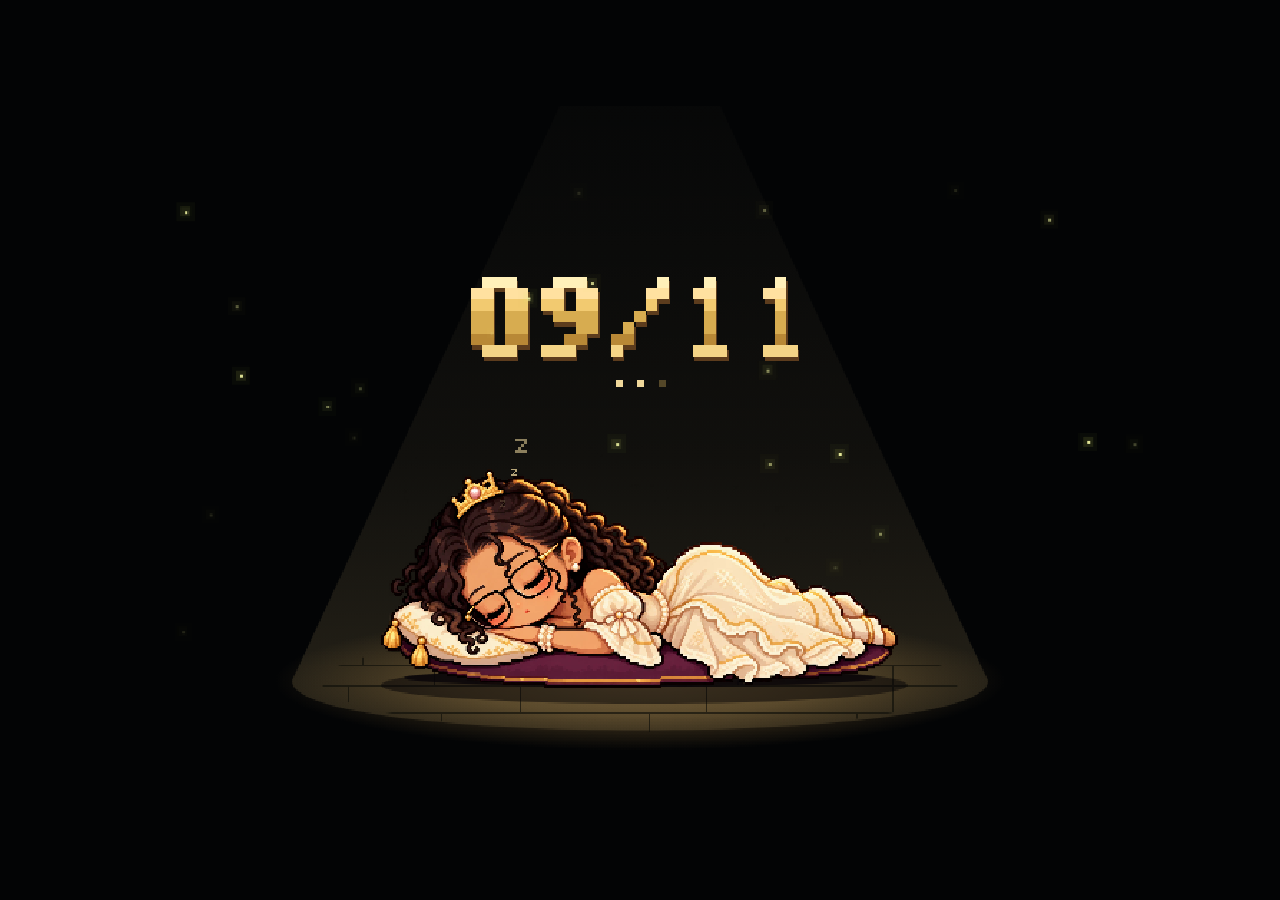
==== index.html @ 1e4ae72f "Publish Princesa site with looping music" ====
<!doctype html>
<html lang="pt-BR">
<head>
<meta charset="utf-8">
<meta name="viewport" content="width=device-width,initial-scale=1">
<title>Princesa — 09/11</title>
<link rel="stylesheet" href="style.css">
<script src="script.js" defer></script>
</head>
<body><main>
<div id="princesa-luz-conectada">

<canvas width="768" height="480" role="img" aria-label="09/11. Princesa de cabelo cacheado escuro e óculos dormindo apoiada no chão sob uma luz dourada, com Zzz flutuantes e vaga-lumes."></canvas>
<span class="loading">Preparando um sonho...</span>
<audio src="assets/musica.mp3" loop preload="auto"></audio>

</div>

</main></body>
</html>
---- style.css ----
*{box-sizing:border-box}
body{margin:0;width:100%;height:100vh;height:100dvh;display:grid;place-items:center;overflow:hidden;background:#030405}
main{width:100%;max-width:1100px;width:min(calc(100vw - 24px),calc((100vh - 24px)*1.6),1100px);width:min(calc(100vw - 24px),calc((100dvh - 24px)*1.6),1100px)}

#princesa-luz-conectada{position:relative;background:#030405;color:#e5c67d;width:100%;overflow:hidden}#princesa-luz-conectada canvas{display:block;width:100%;height:auto;image-rendering:pixelated}#princesa-luz-conectada .loading{position:absolute;left:0;right:0;top:65%;text-align:center;font:14px monospace;color:#e5c67d}
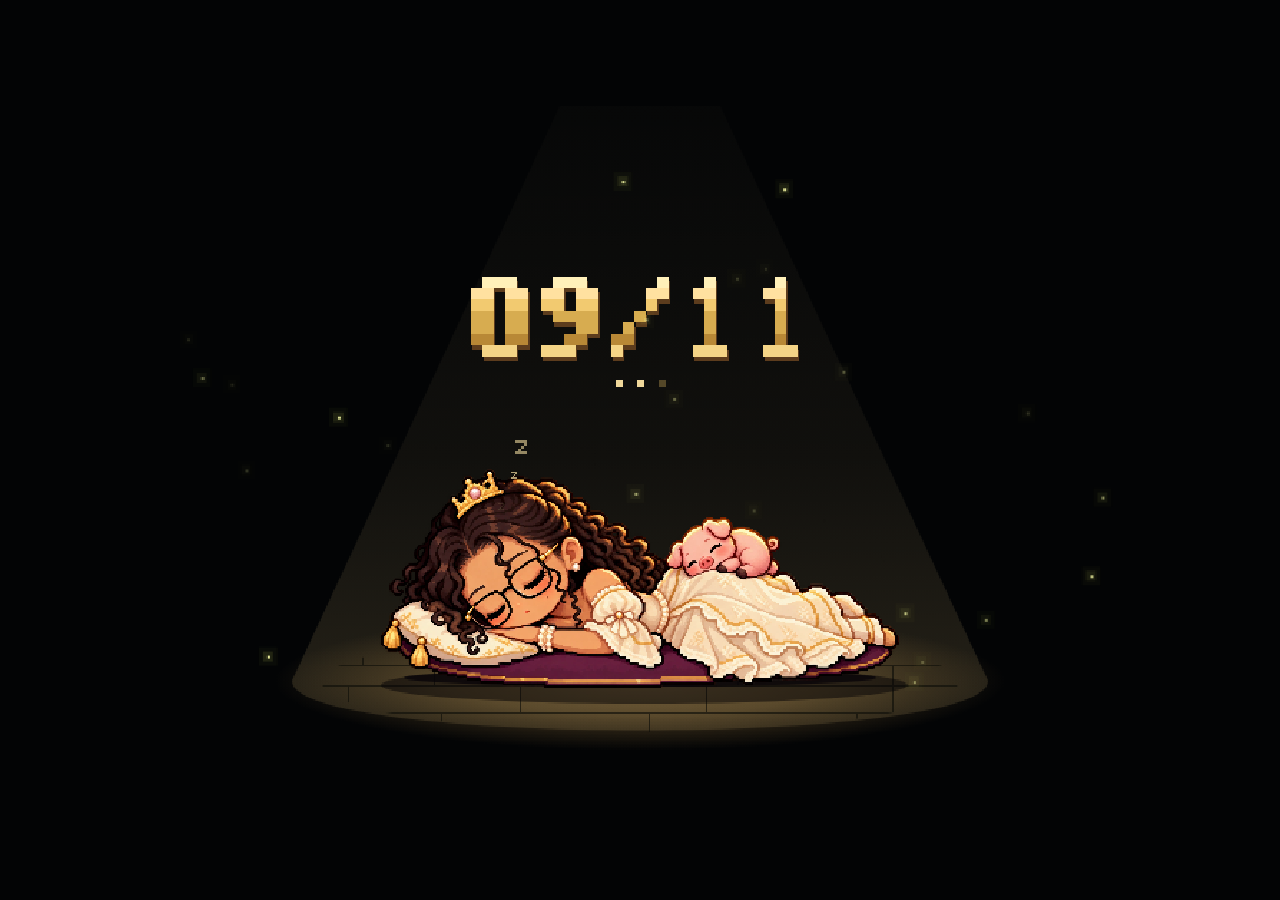
==== commit a8bc1267: "Adiciona porquinho à cena" ====
--- a/index.html
+++ b/index.html
@@ -4,6 +4,7 @@
 <meta charset="utf-8">
 <meta name="viewport" content="width=device-width,initial-scale=1">
 <title>Princesa — 09/11</title>
+<link rel="icon" type="image/svg+xml" href="favicon.svg">
 <link rel="stylesheet" href="style.css">
 <script src="script.js" defer></script>
 </head>
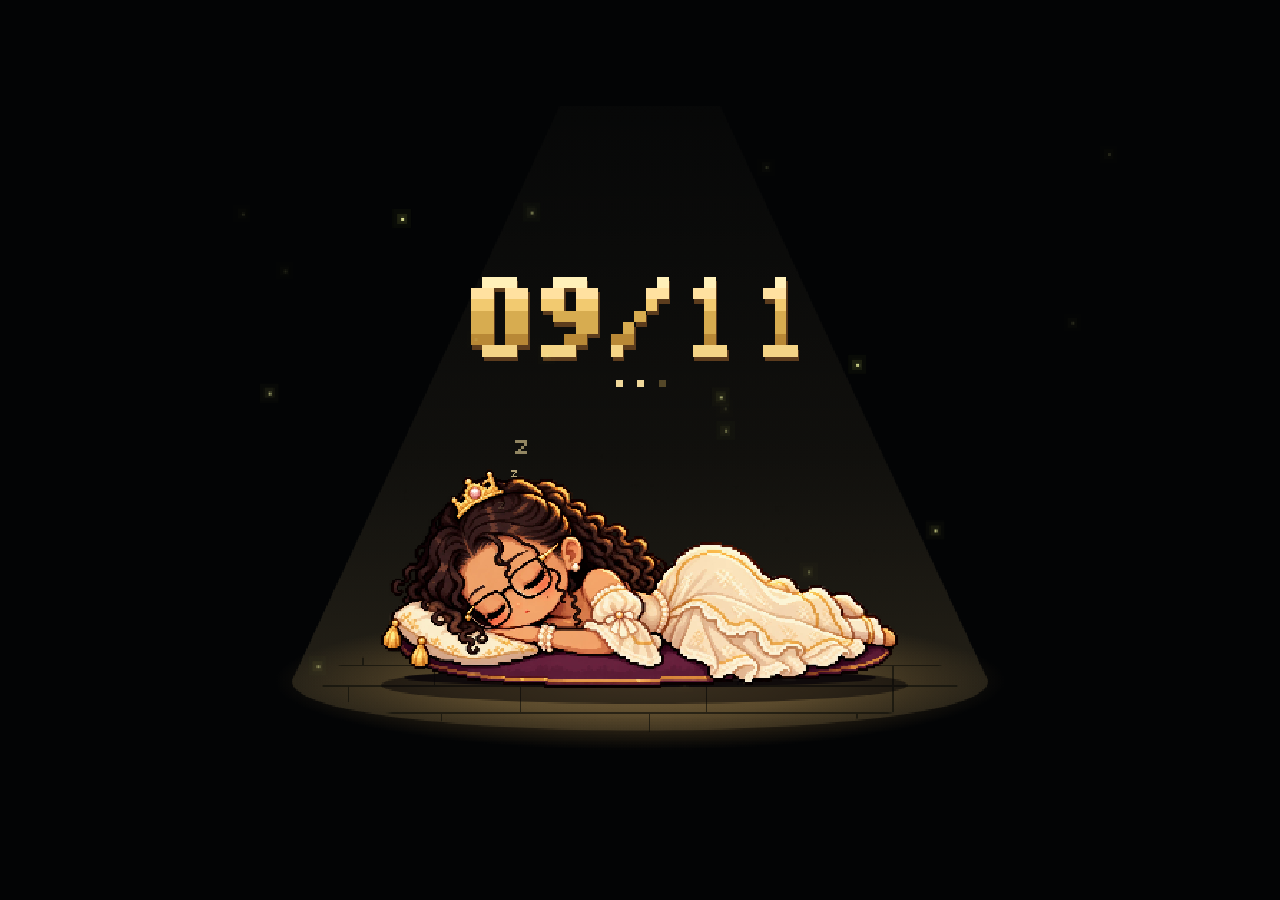
==== commit d5ac65e4: "Use requested artwork as favicon" ====
--- a/index.html
+++ b/index.html
@@ -4,7 +4,7 @@
 <meta charset="utf-8">
 <meta name="viewport" content="width=device-width,initial-scale=1">
 <title>Princesa — 09/11</title>
-<link rel="icon" type="image/svg+xml" href="favicon.svg">
+<link rel="icon" type="image/png" href="assets/favicon-bruna.png">
 <link rel="stylesheet" href="style.css">
 <script src="script.js" defer></script>
 </head>
